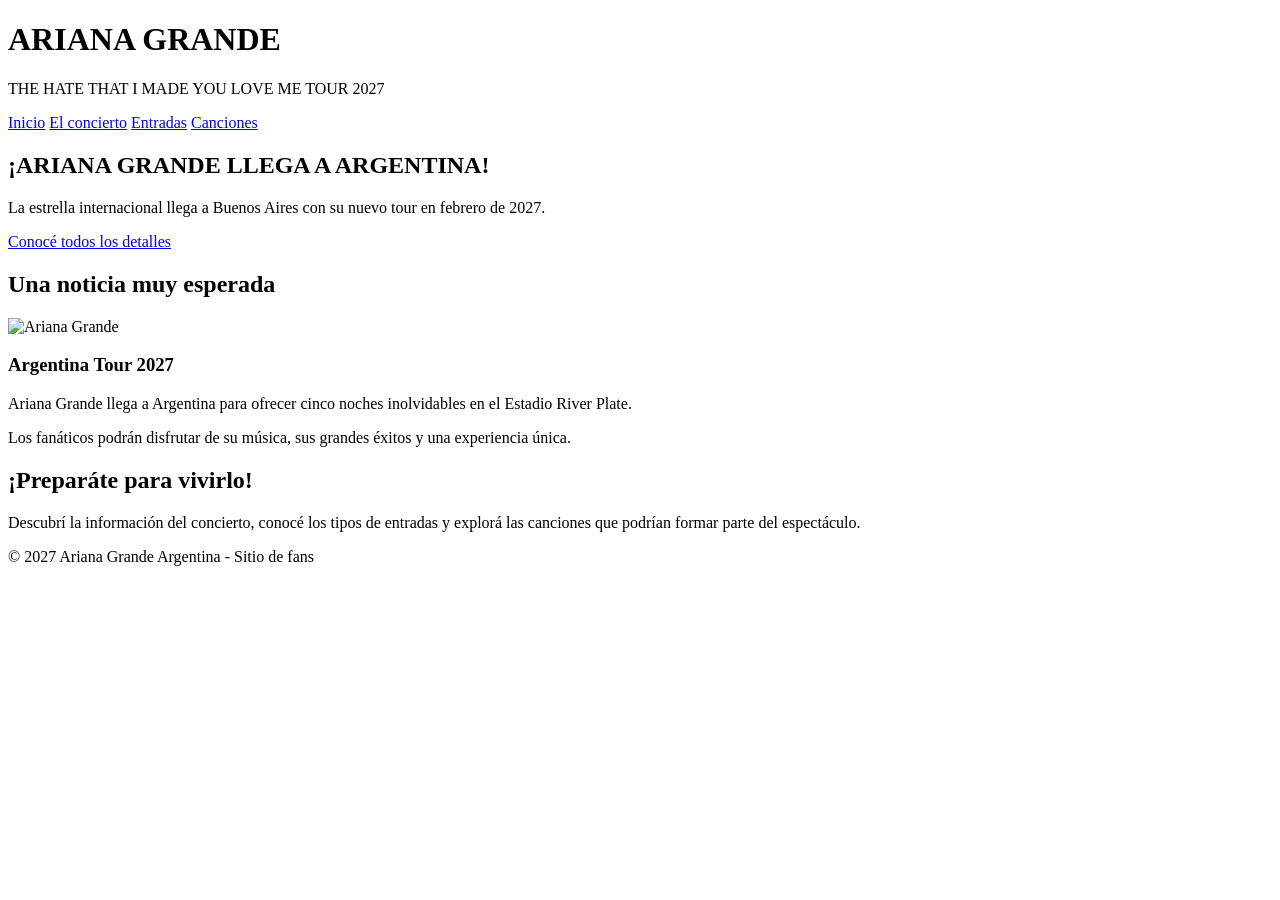
==== index.html @ 5afc4312 "(No se pq no se guardo) pero le cambie el  parrafo del header por el nombre del tour y agregue un po" ====
<!DOCTYPE html>
<html lang="es">

<head>
 <meta charset="UTF-8">
 <title> Ariana Grande en Argentina</title>
<link rel="stylesheet" href="estilos.css">
</head>

<body>

    <header>
        <h1>ARIANA GRANDE</h1>
        <p>THE HATE THAT I MADE YOU LOVE ME TOUR 2027</p>
    </header>

<nav>
        <a href="index.html">Inicio</a>
        <a href="concierto.html">El concierto</a>
        <a href="entradas.html">Entradas</a>
        <a href="canciones.html">Canciones</a>
    </nav>

<main>

        <section class="portada">
            <h2>¡ARIANA GRANDE LLEGA A ARGENTINA!</h2>
            <p>La estrella internacional llega a Buenos Aires con su nuevo tour en febrero de 2027.</p>
            <a href="concierto.html">Conocé todos los detalles</a>
        </section>

        <section>
            <h2>Una noticia muy esperada</h2>

            <article>
                <img src="https://encrypted-tbn0.gstatic.com/images?q=tbn:ANd9GcRI5Zx--OSseGDQJA3d4nfoGjvFV8lTp4GXETwkkwy-Ug&s=10" alt="Ariana Grande">

                <h3>Argentina Tour 2027</h3>

                <p>
                    Ariana Grande llega a Argentina para ofrecer cinco noches
                    inolvidables en el Estadio River Plate.
                </p>

                <p>
                    Los fanáticos podrán disfrutar de su música,
                    sus grandes éxitos y una experiencia única.
                </p>
            </article>
        </section>

        <section>
            <h2>¡Preparáte para vivirlo!</h2>

            <p>
                Descubrí la información del concierto, conocé los tipos
                de entradas y explorá las canciones que podrían formar
                parte del espectáculo.
            </p>
        </section>

    </main>

    <footer>
        <p>© 2027 Ariana Grande Argentina - Sitio de fans</p>
    </footer>

</body>
</html>
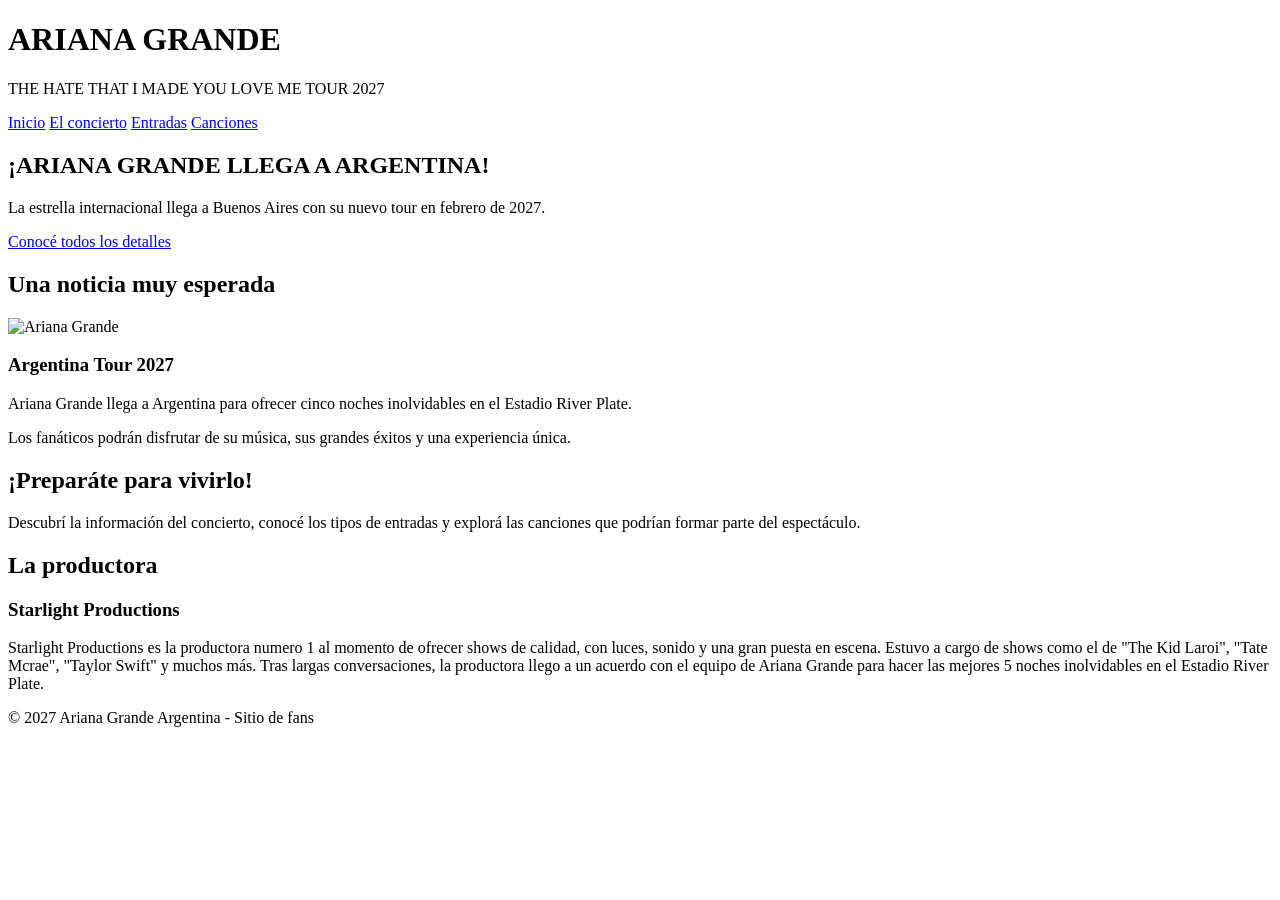
==== commit bfbbcdb0: "Agregue información de la prdocutora en el index" ====
--- a/index.html
+++ b/index.html
@@ -59,6 +59,20 @@
             </p>
         </section>
 
+        <section>
+            <h2> La productora</h2>
+            <article>
+                <h3>Starlight Productions</h3>
+                <p>
+                    Starlight Productions es la productora numero 1 al momento de ofrecer shows de calidad,
+                    con luces, sonido y una gran puesta en escena. Estuvo a cargo de shows como el de "The
+                    Kid Laroi", "Tate Mcrae", "Taylor Swift" y muchos más. Tras largas conversaciones, la 
+                    productora llego a un acuerdo con el equipo de Ariana Grande para hacer las mejores 5 
+                    noches inolvidables en el Estadio River Plate. 
+                </p>
+            </article>
+        </section>
+        
     </main>
 
     <footer>
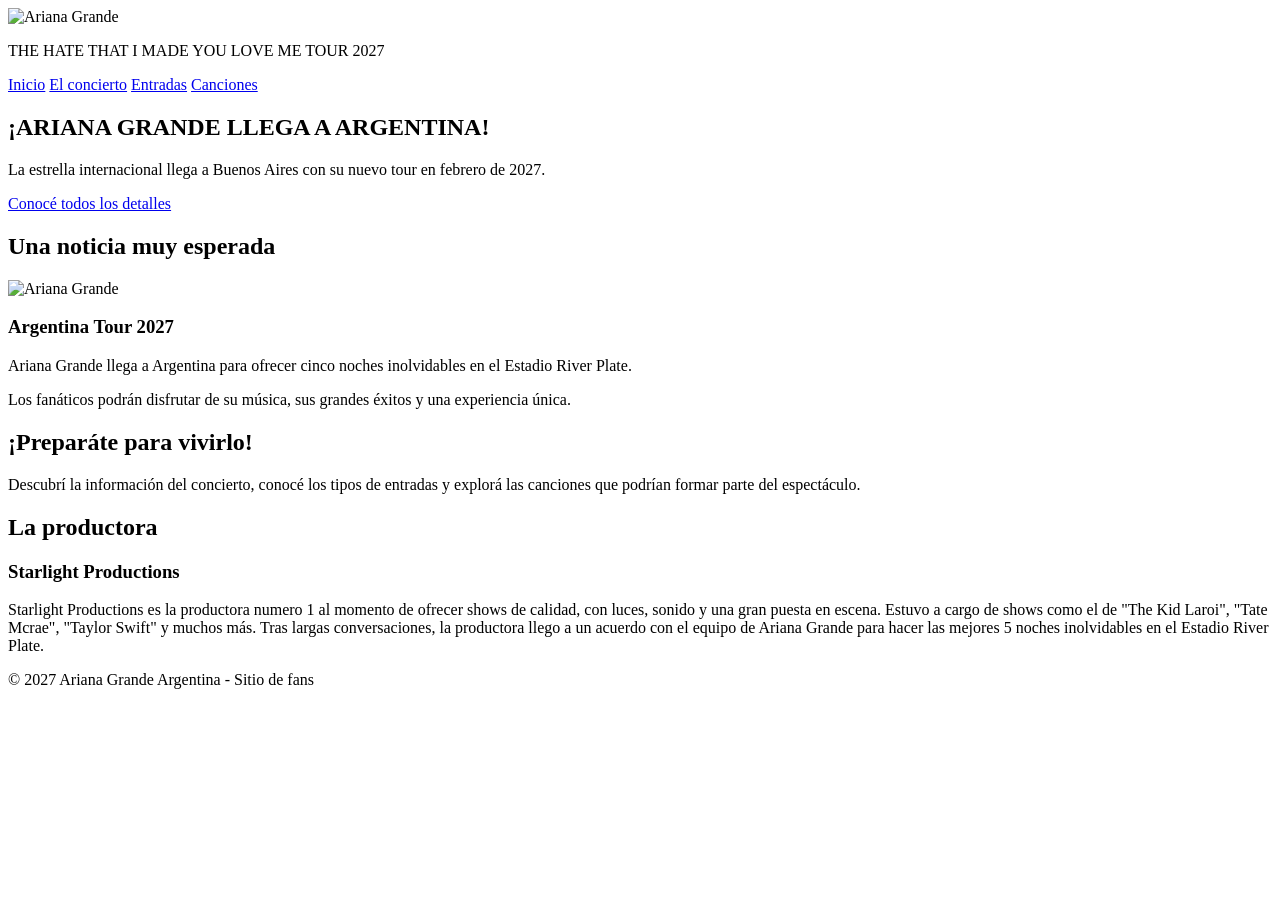
==== commit 03a65b8e: "Agregue el logo y puse el css :)" ====
--- a/index.html
+++ b/index.html
@@ -10,7 +10,7 @@
 <body>
 
     <header>
-        <h1>ARIANA GRANDE</h1>
+        <img src="https://upload.wikimedia.org/wikipedia/commons/2/28/Ariana_Grande_Petal_era_logo_%28black%29.png?utm_source=commons.wikimedia.org&utm_campaign=index&utm_content=original" alt="Ariana Grande" class="logo">
         <p>THE HATE THAT I MADE YOU LOVE ME TOUR 2027</p>
     </header>
 
@@ -33,7 +33,7 @@
             <h2>Una noticia muy esperada</h2>
 
             <article>
-                <img src="https://encrypted-tbn0.gstatic.com/images?q=tbn:ANd9GcRI5Zx--OSseGDQJA3d4nfoGjvFV8lTp4GXETwkkwy-Ug&s=10" alt="Ariana Grande">
+                <img src="https://encrypted-tbn0.gstatic.com/images?q=tbn:ANd9GcQwGCiul6cYeslDARolQHqVRhxJBQ4_WdSENzbtdLcqXw&s=10" alt="Ariana Grande">
 
                 <h3>Argentina Tour 2027</h3>
 
@@ -72,7 +72,7 @@
                 </p>
             </article>
         </section>
-        
+
     </main>
 
     <footer>
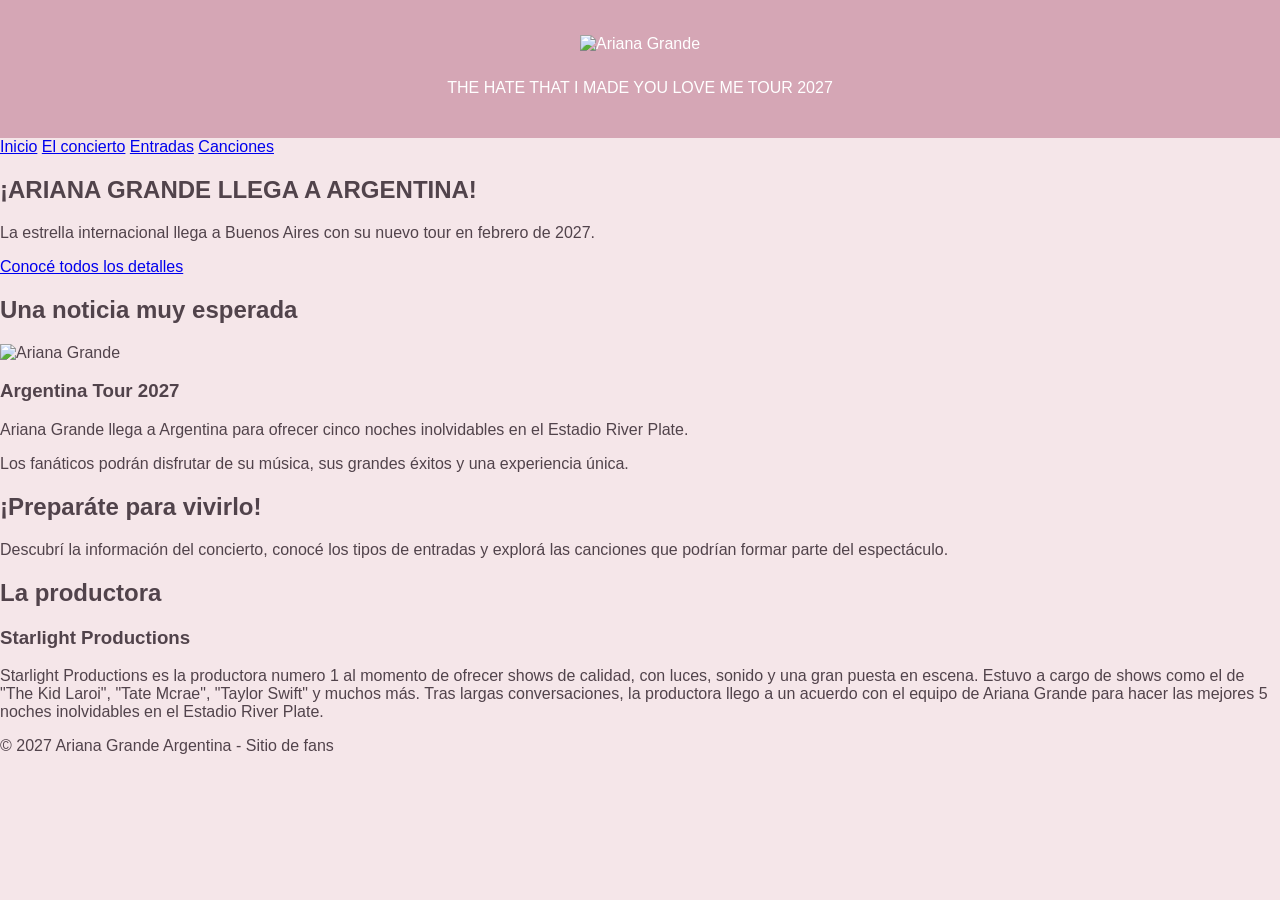
==== commit 8e1e8774: "Cambie en todo los htmls, el href a estilo.css (asi coincide y puedo poner los estilos bien). Despue" ====
--- a/index.html
+++ b/index.html
@@ -4,7 +4,7 @@
 <head>
  <meta charset="UTF-8">
  <title> Ariana Grande en Argentina</title>
-<link rel="stylesheet" href="estilos.css">
+<link rel="stylesheet" href="estilo.css">
 </head>
 
 <body>
--- a/estilo.css
+++ b/estilo.css
@@ -0,0 +1,19 @@
+body {
+    background-color: #F5E6E9;
+    color: #51434B;
+    font-family: Arial, sans-serif;
+    margin: 0;
+}
+
+header {
+    background-color: #D5A6B5;
+    color: white;
+    text-align: center;
+    padding: 25px;
+}
+
+.logo {
+    width: 250px;
+    height: auto;
+    margin: 10px;
+}
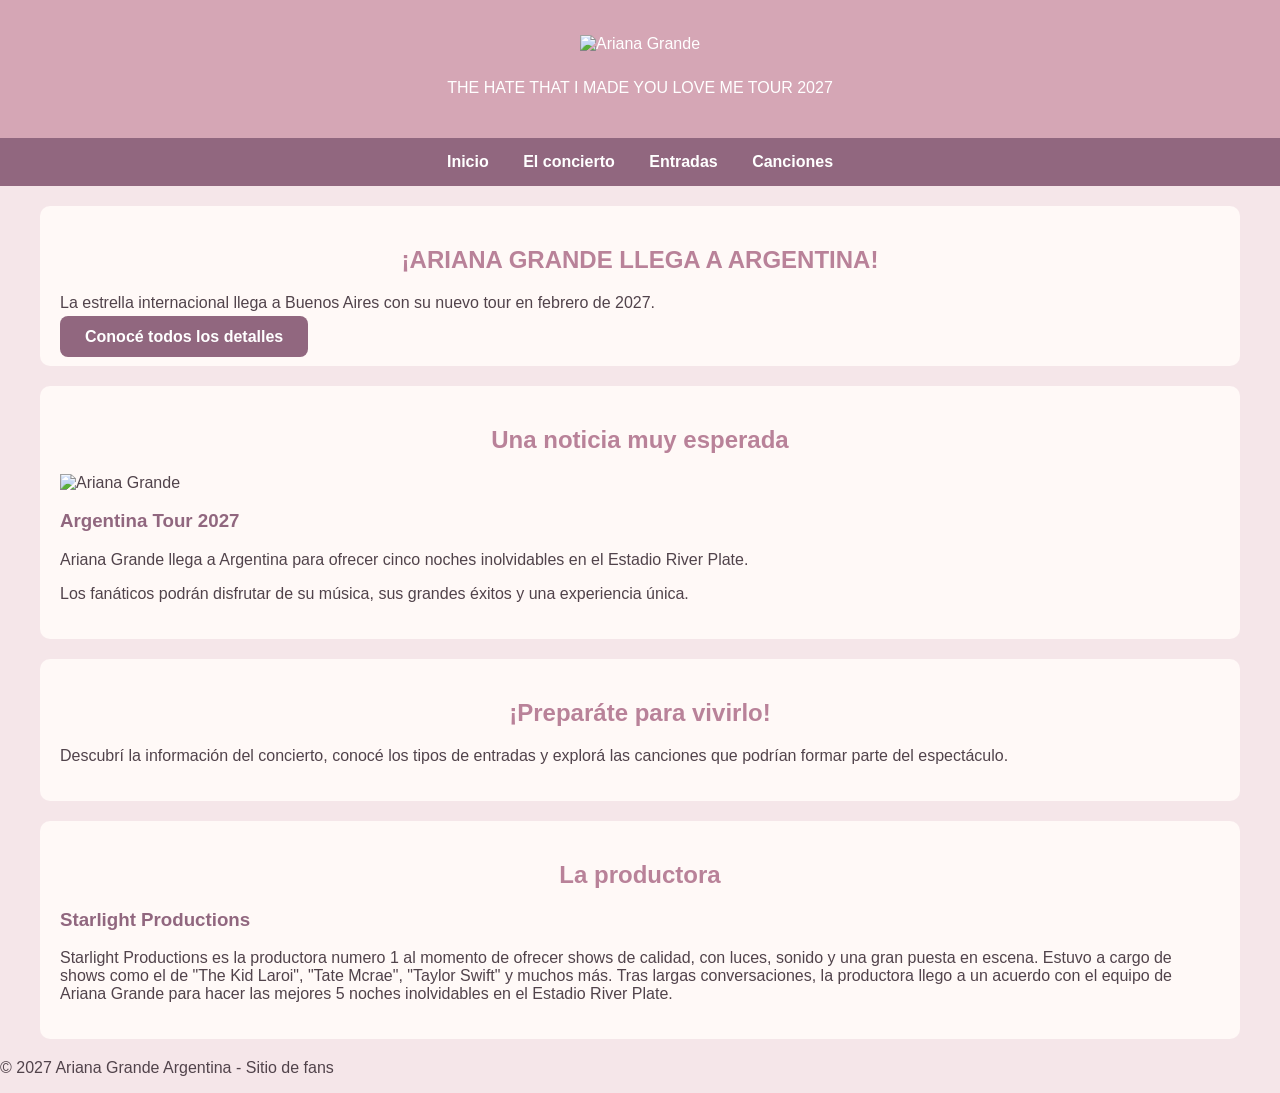
==== commit 5c570711: "en index a la parte de "conoce todos los detalles" le agregue una clase que es boton asi la puedo mo" ====
--- a/index.html
+++ b/index.html
@@ -26,7 +26,7 @@
         <section class="portada">
             <h2>¡ARIANA GRANDE LLEGA A ARGENTINA!</h2>
             <p>La estrella internacional llega a Buenos Aires con su nuevo tour en febrero de 2027.</p>
-            <a href="concierto.html">Conocé todos los detalles</a>
+            <a href="concierto.html" class="boton">Conocé todos los detalles</a>
         </section>
 
         <section>
--- a/estilo.css
+++ b/estilo.css
@@ -12,8 +12,70 @@
     padding: 25px;
 }
 
+header h1 {
+    font-size: 35px;
+}
+
 .logo {
     width: 250px;
     height: auto;
     margin: 10px;
+}
+
+nav {
+    background-color: #91677F;
+    text-align: center;
+    padding: 15px;
+}
+
+nav a {
+    color: white;
+    text-decoration: none;
+    margin: 15px;
+    font-weight: bold;
+}
+
+main {
+    margin: 20px;
+}
+
+section {
+    background-color: #FFF9F7;
+    margin: 20px;
+    padding: 20px;
+    border-radius: 10px;
+}
+
+h2 {
+    color: #B98299;
+    text-align: center;
+}
+
+h3 {
+    color: #91677F;
+}
+
+.tarjeta {
+    background-color: #fff0f5;
+    border: 2px solid #e7a1bd;
+    margin: 20px;
+    padding: 20px;
+    text-align: center;
+    border-radius: 10px;
+}
+
+.tarjeta p {
+    color: #8e5577;
+    font-size: 25px;
+    font-weight: bold;
+}
+
+.boton {
+    background-color: #91677F;
+    color: white;
+    text-decoration: none;
+    padding: 12px 25px;
+    border-radius: 8px;
+    margin-top: 15px;
+    font-weight: bold;
 }
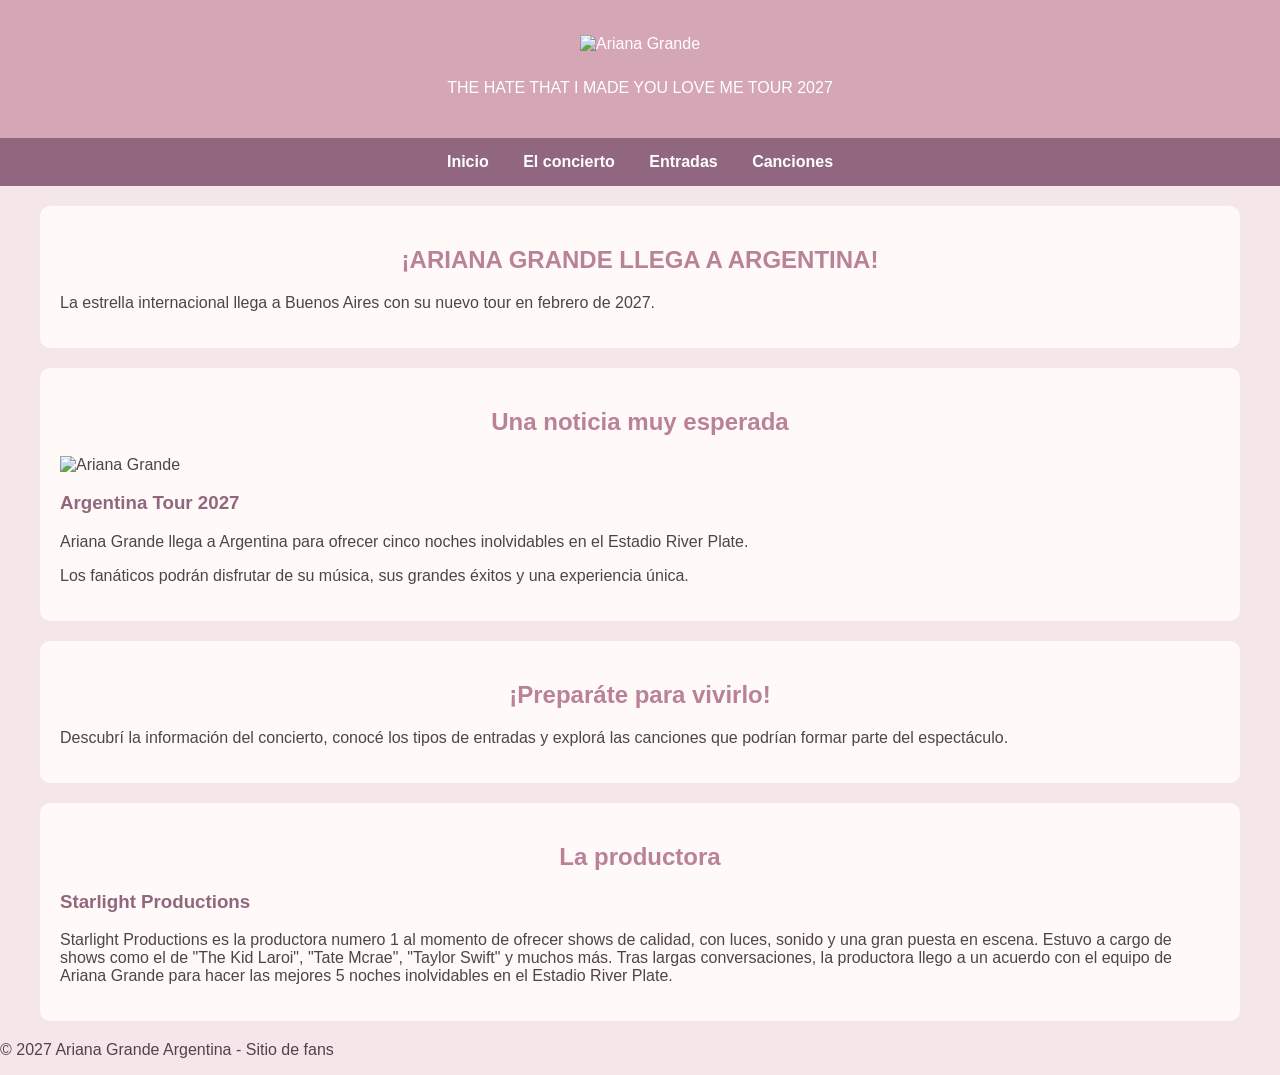
==== commit 7a352a46: "como no funciono lo elimine" ====
--- a/index.html
+++ b/index.html
@@ -26,7 +26,6 @@
         <section class="portada">
             <h2>¡ARIANA GRANDE LLEGA A ARGENTINA!</h2>
             <p>La estrella internacional llega a Buenos Aires con su nuevo tour en febrero de 2027.</p>
-            <a href="concierto.html" class="boton">Conocé todos los detalles</a>
         </section>
 
         <section>
--- a/estilo.css
+++ b/estilo.css
@@ -70,12 +70,3 @@
     font-weight: bold;
 }
 
-.boton {
-    background-color: #91677F;
-    color: white;
-    text-decoration: none;
-    padding: 12px 25px;
-    border-radius: 8px;
-    margin-top: 15px;
-    font-weight: bold;
-}
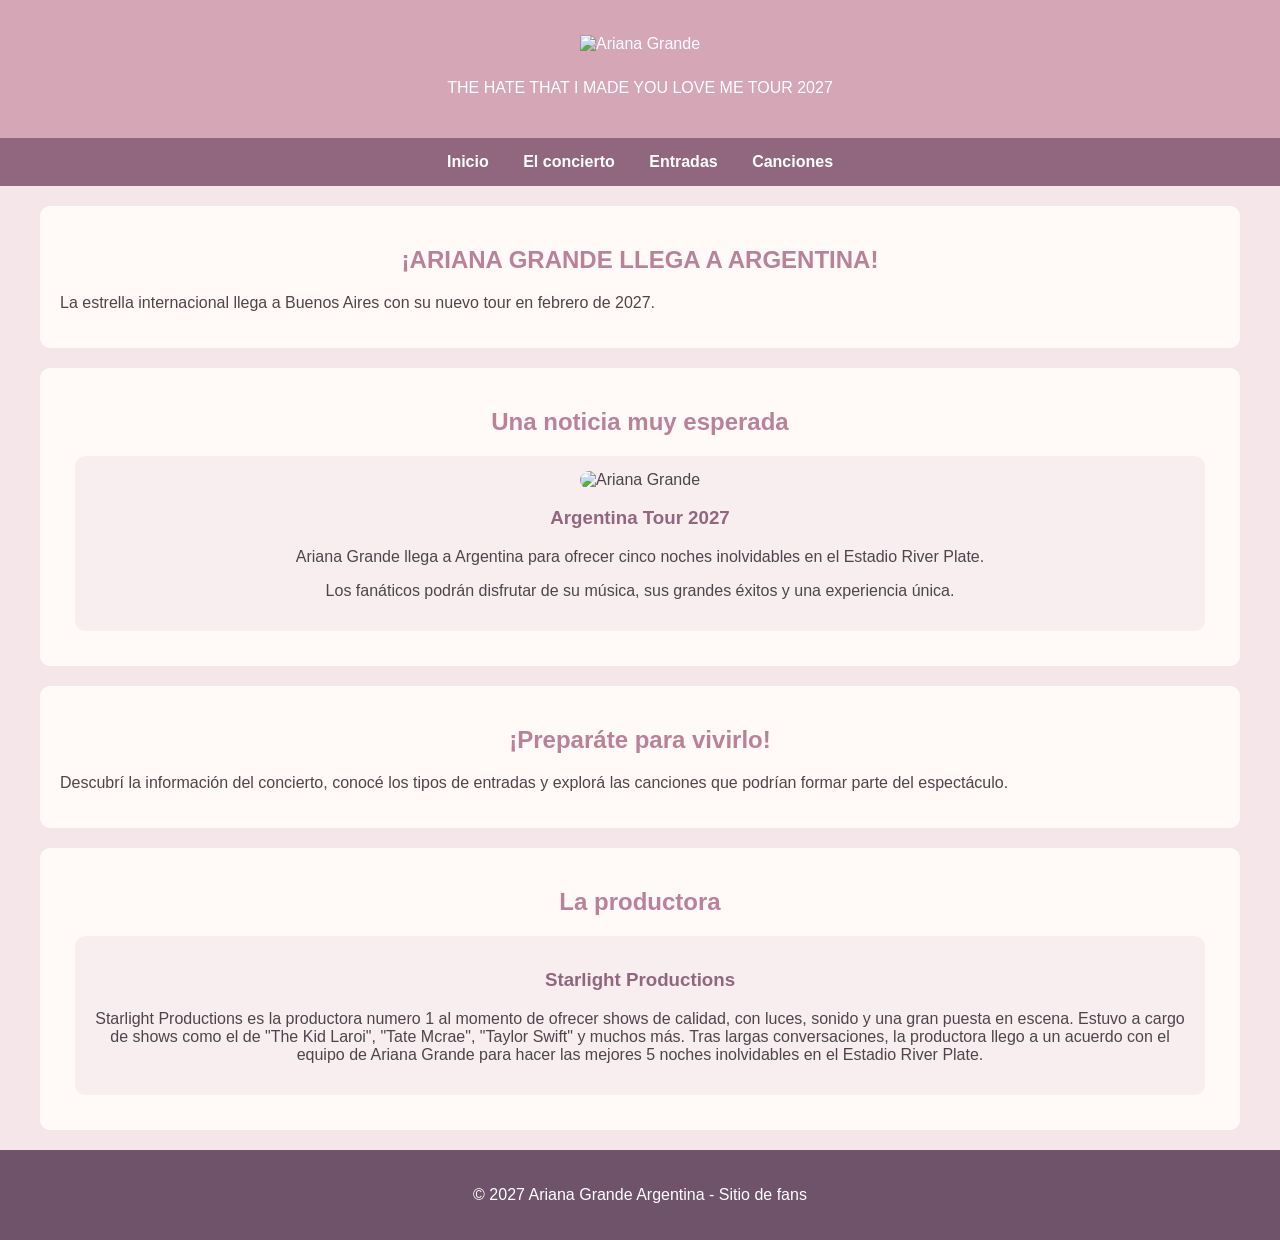
==== commit 9c9f53eb: "agrego al css lista y footer. En index borro la clase "portada" que habia hecho en el primer section" ====
--- a/index.html
+++ b/index.html
@@ -23,7 +23,7 @@
 
 <main>
 
-        <section class="portada">
+        <section>
             <h2>¡ARIANA GRANDE LLEGA A ARGENTINA!</h2>
             <p>La estrella internacional llega a Buenos Aires con su nuevo tour en febrero de 2027.</p>
         </section>
--- a/estilo.css
+++ b/estilo.css
@@ -70,3 +70,30 @@
     font-weight: bold;
 }
 
+article {
+    background-color: #F8EEF0;
+    margin: 15px;
+    padding: 15px;
+    border-radius: 10px;
+    text-align: center;
+}
+
+article img {
+    width: 70%;
+    height: 300px;
+    object-fit: cover; /*esto lo busque en google, prometo no haber usado ia*/
+    border-radius: 10px;
+}
+
+li {
+    margin: 10px;
+}
+
+
+
+footer {
+    background-color: #6F536B;
+    color: white;
+    text-align: center;
+    padding: 20px;
+}
